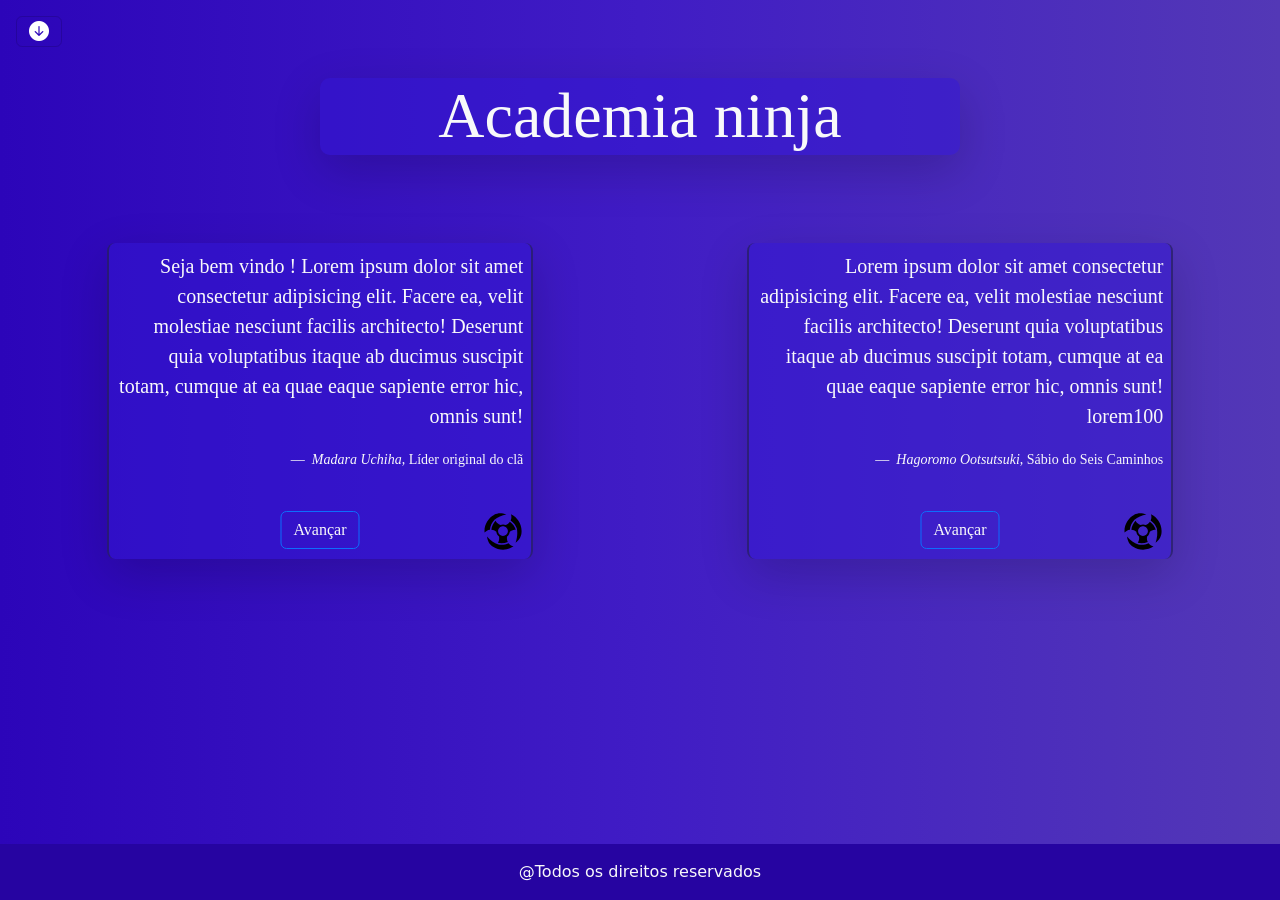
==== index.html @ 0ecd46a5 "Substituindo o documento perfil.html (excluindo-o), pois o sobrevc.html tem a mesma função de exibiç" ====
<!DOCTYPE html>
<html lang="pt-br">

<head>
    <meta charset="UTF-8">
    <meta name="viewport" content="width=device-width, initial-scale=1.0">
    <title>Homepage</title>
    <link rel="stylesheet" href="style.css">
    <link rel="stylesheet" href="node_modules/bootstrap/dist/css/bootstrap.min.css">
    <!-- <link href="https://cdn.jsdelivr.net/npm/bootstrap@5.0.2/dist/css/bootstrap.min.css" rel="stylesheet"
        integrity="sha384-EVSTQN3/azprG1Anm3QDgpJLIm9Nao0Yz1ztcQTwFspd3yD65VohhpuuCOmLASjC" crossorigin="anonymous">
    <script src="https://cdn.jsdelivr.net/npm/bootstrap@5.0.2/dist/js/bootstrap.bundle.min.js"
        integrity="sha384-MrcW6ZMFYlzcLA8Nl+NtUVF0sA7MsXsP1UyJoMp4YLEuNSfAP+JcXn/tWtIaxVXM"
        crossorigin="anonymous"></script> -->
    <link rel="stylesheet" href="https://cdn.jsdelivr.net/npm/bootstrap-icons@1.11.3/font/bootstrap-icons.css">
</head>

<body>

        <nav class="navbar bg-body-trasparent">
            <div class="container-fluid">
                <a class="navbar-brand" href="#"></a>
                <button class="navbar-toggler position-absolute top-0 start-0 mt-3 ms-3" type="button"
                    data-bs-toggle="offcanvas" data-bs-target="#offcanvasNavbar" aria-controls="offcanvasNavbar"
                    aria-label="Toggle navigation">
                    <i class="bi-arrow-down-circle-fill" style="color: white"></i>
                </button>
                <div class="offcanvas offcanvas-start bg-transparent" tabindex="-1" id="offcanvasNavbar"
                    aria-labelledby="offcanvasNavbarLabel">
                    <div class="offcanvas-header">
                        <h5 class="offcanvas-title text-light" id="offcanvasNavbarLabel">Menu</h5>
                        <button type="button" class="btn-close bg-light" data-bs-dismiss="offcanvas"
                            aria-label="Close"></button>
                    </div>

                    <div class="offcanvas-body">
                        <ul class="navbar-nav justify-content-end flex-grow-1 pe-3">
                            <li class="nav-item">
                                <a class="nav-link active text-light" data-bs-toggle="modal"
                                    data-bs-target="#exampleModal" aria-current="page" href="#">
                                    Conheça-nos </a>
                            </li>
                            <li class="nav-item">
                                <a class="nav-link active text-light" aria-current="page" href="#">Home</a>
                            </li>
                            <li class="nav-item">
                                <a class="nav-link text-light" href="/sobrevc/sobrevc.html">Sobre você</a>
                            </li>
                            <li class="nav-item dropdown">
                                <a class="nav-link dropdown-toggle text-light" href="#" role="button"
                                    data-bs-toggle="dropdown" aria-expanded="false">
                                    Dropdown
                                </a>
                                <ul class="dropdown-menu bg-transparent">
                                    <li><a class="dropdown-item text-light"
                                            href="/Form/form.html">Formulário</a></li>
                                    <li><a class="dropdown-item text-light"
                                            href="#">Another action</a></li>
                                    <li><a class="dropdown-item text-light"
                                            href="#">Something else here</a></li>
                                </ul>
                            </li>
                            <ul class="list-inline">
                                <li class="nav-item list-inline-item">
                                    <a class="nav-link text-light bi-instagram list-inline-item me-2" href="https://www.instagram.com/" role="button"
                                        data-bs-toggle="" aria-expanded="false">
                                    </a>
                                </li>
                                <li class="nav-item list-inline-item">
                                    <a class="nav-link text-light bi-twitter-x list-inline-item me-2" href="https://x.com/home" role="button"
                                        data-bs-toggle="" aria-expanded="false">
                                    </a>
                                </li>
                                <li class="nav-item list-inline-item">
                                    <a class="nav-link text-light bi-whatsapp list-inline-item me-2" href="https://web.whatsapp.com/" role="button"
                                        data-bs-toggle="" aria-expanded="false">
                                    </a>
                                </li>
                            </ul>
                        </ul>
                        <form class="d-flex mt-3" role="search">
                            <input class="form-control me-2" type="search" placeholder="Search" aria-label="Search">
                            <button class="btn btn-light btn-outline-primary" type="submit">Search</button>
                        </form>
                    </div>
                </div>
            </div>
        </nav>

        <br><br>

        <div class="text-center shadow-lg col-xxl-6 mx-xxl-auto mt-xxl-1 col-xl-6 mx-xl-auto mt-xl-1 col-lg-6 mx-lg-auto mt-lg-1 col-md-6 mx-md-auto mt-md-1 
        col-sm-8 mx-sm-auto mt-sm-1 col-10 mt-3 mx-auto"
            style="background-color: rgb(50, 22, 211, 0.5); border-radius: 10px;">
            <h1 class="display-3 text-light text-center" style="font-family: fantasy;">Academia ninja</h1>
        </div>

        <br><br><br>

        <div class="container-fluid">
            <div class="row">
                <div class="border-dark border-2 border-opacity-50 border-start border-end rounded-2 shadow-lg p-2 text-light justify-content-center rounded-3 my-2 col-9 mx-auto col-sm-9 mx-sm-auto col-md-8 mx-md-auto col-lg-4 mx-lg-auto col-xl-4 mx-xl-auto col-xxl-4 mx-xxl-auto h300"
                    style="background-color:  rgb(50, 22, 211, 0.5);">
                    <figure class="text-end">
                        <blockquote class="blockquote" cite="Madara Uchiha">
                            Seja bem vindo <span id="name"></span>! Lorem ipsum dolor sit amet consectetur adipisicing elit. Facere ea, velit molestiae nesciunt
                            facilis
                            architecto! Deserunt quia voluptatibus itaque ab ducimus suscipit totam, cumque at ea quae
                            eaque
                            sapiente error hic, omnis sunt!
                        </blockquote>
                        <figcation class="blockquote-footer text-light">
                            <cite>Madara Uchiha</cite>, Líder original do clã
                        </figcation>
                    </figure> <br>
                    <div
                        class="position-relative bottom-0 start-50 translate-middle-x text-light btn btn-outline-primary">
                        Avançar
                    </div>
                    <img src="img/shuriken.svg" alt="" class="img-fluid float-end">
                </div>

                <div class="border-dark border-2 border-opacity-50 border-start border-end rounded-2 shadow-lg p-2 text-light justify-content-center rounded-3 col-9 m-auto col-sm-9 m-sm-auto col-md-8 m-md-auto col-lg-4 m-lg-auto col-xl-4 m-xl-auto col-xxl-4 m-xxl-auto h300"
                    style="background-color:  rgb(50, 22, 211, 0.5);">
                    <figure class="text-end">
                        <blockquote class="blockquote" cite="Madara Uchiha">
                            Lorem ipsum dolor sit amet consectetur adipisicing elit. Facere ea, velit molestiae nesciunt
                            facilis
                            architecto! Deserunt quia voluptatibus itaque ab ducimus suscipit totam, cumque at ea quae
                            eaque
                            sapiente error hic, omnis sunt! lorem100
                        </blockquote>
                        <figcation class="blockquote-footer text-light">
                            <cite>Hagoromo Ootsutsuki</cite>, Sábio do Seis Caminhos
                        </figcation>
                    </figure><br>
                    <div
                        class="position-relative bottom-0 start-50 translate-middle-x text-light btn btn-outline-primary">
                        Avançar
                    </div>
                    <img src="img/shuriken.svg" alt="" class="img-fluid float-end">

                </div>
            </div>
        </div>
        <!-- Modal -->
        <div class="modal fade" id="exampleModal" tabindex="-1" aria-labelledby="exampleModalLabel" aria-hidden="true">
            <div class="modal-dialog">
                <div class="modal-content">
                    <div class="modal-header">
                        <h5 class="modal-title" id="exampleModalLabel">Infos pessoais</h5>
                        <button type="button" class="btn-close" data-bs-dismiss="modal" aria-label="Close"></button>
                    </div>
                    <div class="modal-body">
                        Somos da família Wasabi, seja bem vindo ao clan!
                    </div>
                    <div class="modal-footer">
                        <button type="button" class="btn btn-secondary" data-bs-dismiss="modal">Fechar</button>
                    </div>
                </div>
            </div>
        </div>


        <footer class="p-3 fixed-bottom text-center text-light" style="background-color: #2604a1;">@Todos os direitos reservados</footer>
        <div d-block style="height: 56px"></div>

    <script src="/node_modules/bootstrap/dist/js/bootstrap.bundle.min.js"></script>
    <script src="script.js" defer></script>

</body>

</html>
---- style.css ----
body {
    background: linear-gradient(to right, #2c05b9 0%, #401cc5 50%, #5338b6 100%);
}


li {
    margin-right: 5px;
    text-decoration: none;
}

.frente {
    position: relative;
}


.container-fluid {
    z-index: 1;
}

.container {
    z-index: 1;
}

.h300 {
    max-height: 450px;  
    font-family: fantasy;
}

img {
    max-width: 40px;
    max-height: 40px;
}
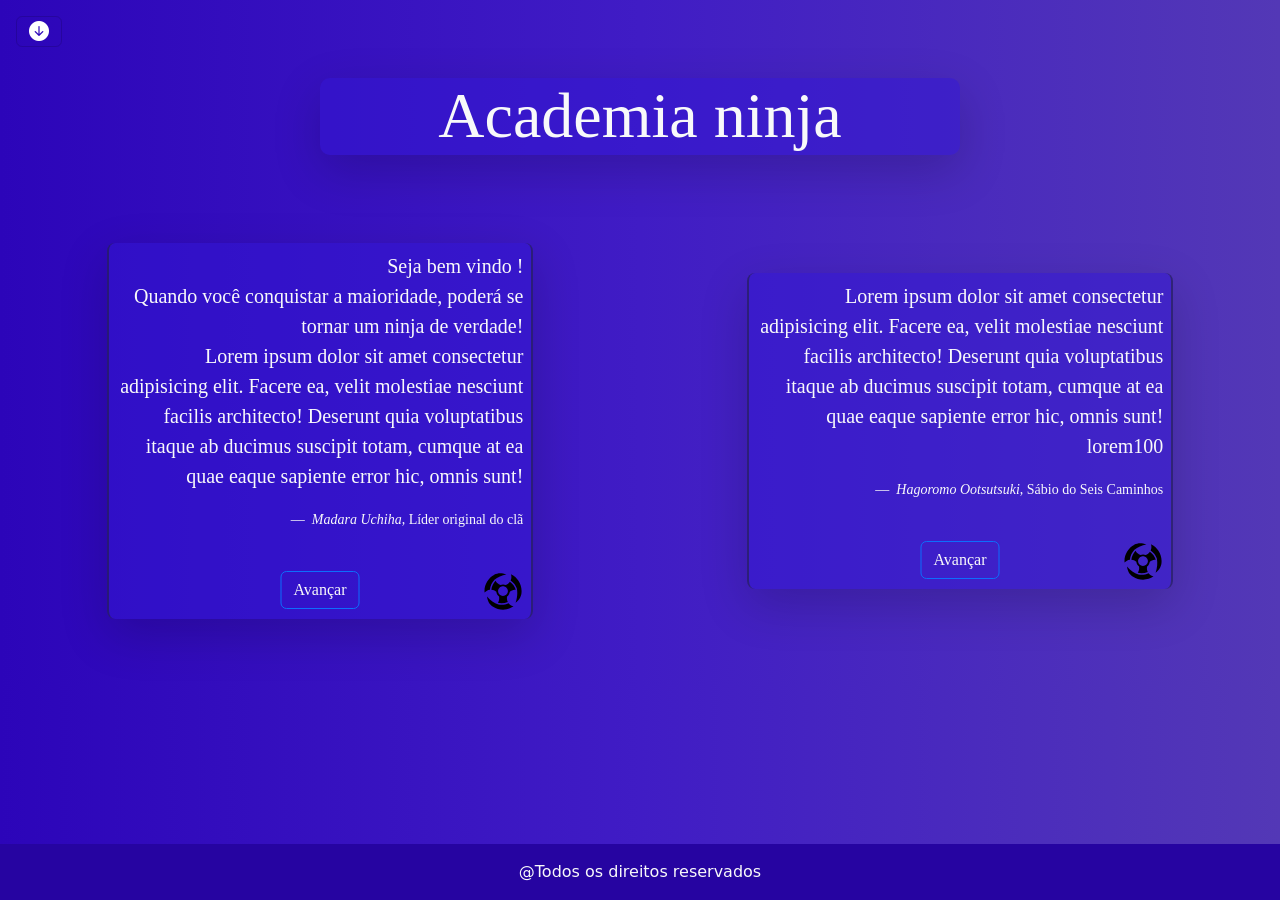
==== commit df3a0533: "Ajustando a responsividade (em col-n) da div com valor Notificações, para melhorar o posicionamento " ====
--- a/index.html
+++ b/index.html
@@ -103,7 +103,7 @@
                     style="background-color:  rgb(50, 22, 211, 0.5);">
                     <figure class="text-end">
                         <blockquote class="blockquote" cite="Madara Uchiha">
-                            Seja bem vindo <span id="name"></span>! Lorem ipsum dolor sit amet consectetur adipisicing elit. Facere ea, velit molestiae nesciunt
+                            Seja bem vindo <span id="name"></span>! <p id="texto"></p> Lorem ipsum dolor sit amet consectetur adipisicing elit. Facere ea, velit molestiae nesciunt
                             facilis
                             architecto! Deserunt quia voluptatibus itaque ab ducimus suscipit totam, cumque at ea quae
                             eaque
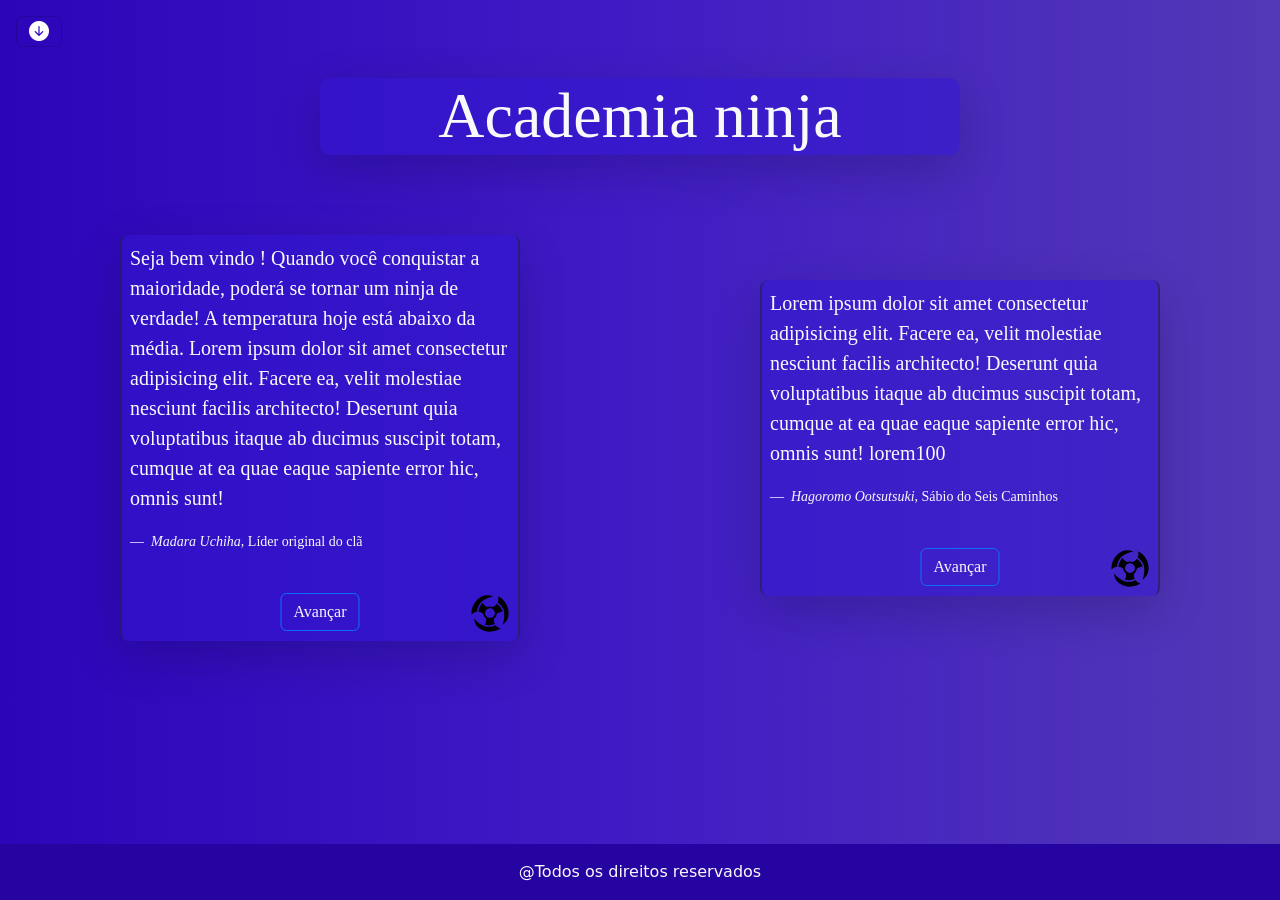
==== commit 950b3e57: "Adicionando um array de temperatura de Londres e verificando cada valor em outra array para retornar" ====
--- a/index.html
+++ b/index.html
@@ -99,11 +99,11 @@
 
         <div class="container-fluid">
             <div class="row">
-                <div class="border-dark border-2 border-opacity-50 border-start border-end rounded-2 shadow-lg p-2 text-light justify-content-center rounded-3 my-2 col-9 mx-auto col-sm-9 mx-sm-auto col-md-8 mx-md-auto col-lg-4 mx-lg-auto col-xl-4 mx-xl-auto col-xxl-4 mx-xxl-auto h300"
-                    style="background-color:  rgb(50, 22, 211, 0.5);">
-                    <figure class="text-end">
+                <div class="border-dark border-2 border-opacity-50 border-start border-end rounded-2 shadow-lg p-4 p-sm-3 p-md-2 text-light justify-content-center rounded-3 col-9 mx-auto col-sm-9 mx-sm-auto col-md-8 mx-md-auto col-lg-4 mx-lg-auto col-xl-4 mx-xl-auto col-xxl-4 mx-xxl-auto"
+                    style="background-color:  rgb(50, 22, 211, 0.5); max-width: 400px; font-family: fantasy;">
+                    <figure class="text-center text-sm-center text-md-start">
                         <blockquote class="blockquote" cite="Madara Uchiha">
-                            Seja bem vindo <span id="name"></span>! <p id="texto"></p> Lorem ipsum dolor sit amet consectetur adipisicing elit. Facere ea, velit molestiae nesciunt
+                            Seja bem vindo <span id="name"></span>! <span id="texto"></span> A temperatura hoje está <span class="" id="temperatura"></span>. Lorem ipsum dolor sit amet consectetur adipisicing elit. Facere ea, velit molestiae nesciunt
                             facilis
                             architecto! Deserunt quia voluptatibus itaque ab ducimus suscipit totam, cumque at ea quae
                             eaque
@@ -120,9 +120,9 @@
                     <img src="img/shuriken.svg" alt="" class="img-fluid float-end">
                 </div>
 
-                <div class="border-dark border-2 border-opacity-50 border-start border-end rounded-2 shadow-lg p-2 text-light justify-content-center rounded-3 col-9 m-auto col-sm-9 m-sm-auto col-md-8 m-md-auto col-lg-4 m-lg-auto col-xl-4 m-xl-auto col-xxl-4 m-xxl-auto h300"
-                    style="background-color:  rgb(50, 22, 211, 0.5);">
-                    <figure class="text-end">
+                <div class="border-dark border-2 border-opacity-50 border-start border-end rounded-2 shadow-lg p-3 p-sm-3 p-md-2 text-light justify-content-center rounded-3 col-9 my-2 mx-auto col-sm-9 m-sm-auto col-md-8 m-md-auto col-lg-4 m-lg-auto col-xl-4 m-xl-auto col-xxl-4 m-xxl-auto"
+                    style="background-color:  rgb(50, 22, 211, 0.5); max-width: 400px; font-family: fantasy;">
+                    <figure class="text-center text-sm-center text-md-start">
                         <blockquote class="blockquote" cite="Madara Uchiha">
                             Lorem ipsum dolor sit amet consectetur adipisicing elit. Facere ea, velit molestiae nesciunt
                             facilis
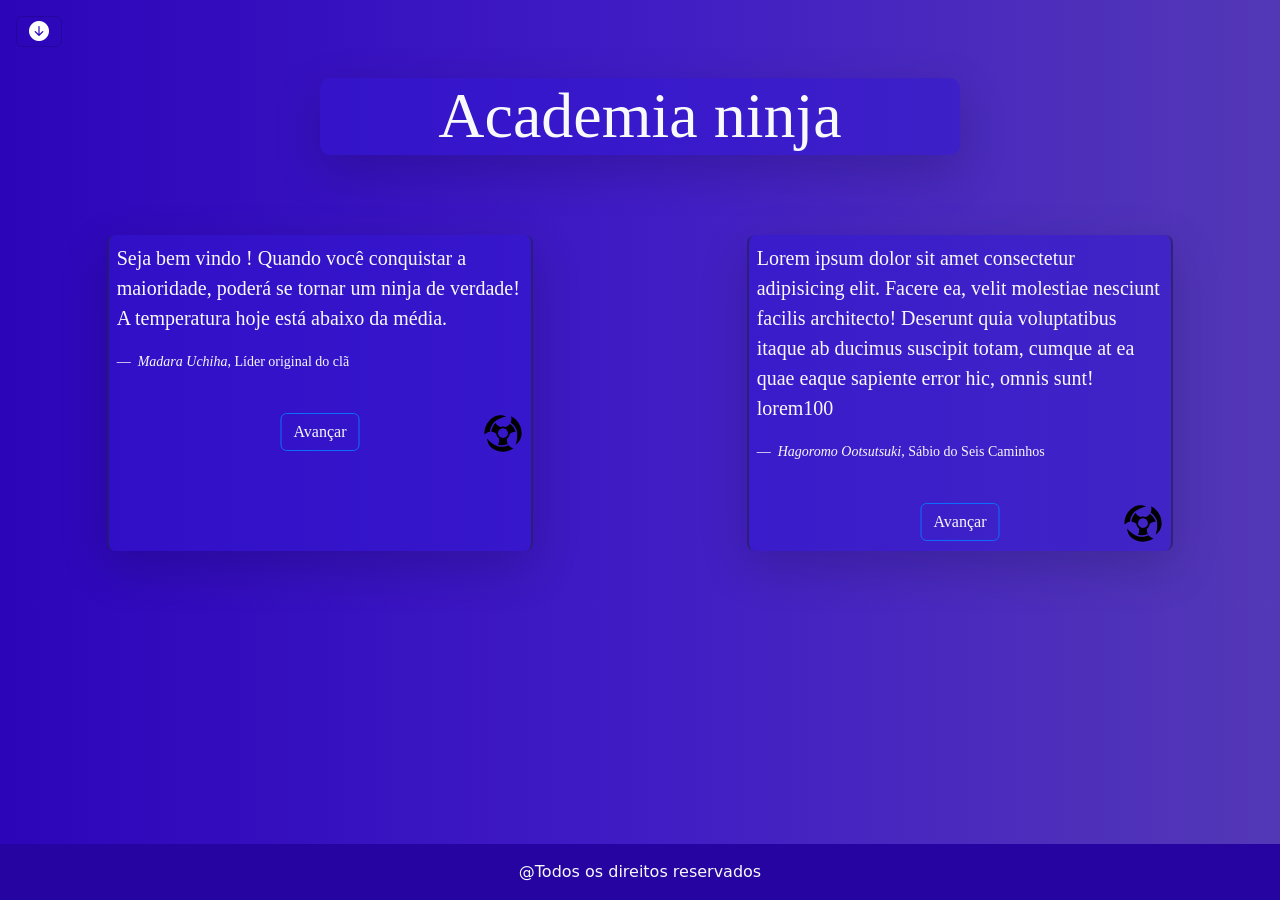
==== commit 881ef105: "Adicionando textos dinâmicos ao meu index.html dependendo do clã que a pessoa digitar no prompt do i" ====
--- a/index.html
+++ b/index.html
@@ -100,14 +100,10 @@
         <div class="container-fluid">
             <div class="row">
                 <div class="border-dark border-2 border-opacity-50 border-start border-end rounded-2 shadow-lg p-4 p-sm-3 p-md-2 text-light justify-content-center rounded-3 col-9 mx-auto col-sm-9 mx-sm-auto col-md-8 mx-md-auto col-lg-4 mx-lg-auto col-xl-4 mx-xl-auto col-xxl-4 mx-xxl-auto"
-                    style="background-color:  rgb(50, 22, 211, 0.5); max-width: 400px; font-family: fantasy;">
+                    style="background-color:  rgb(50, 22, 211, 0.5); max-width: 480px; font-family: fantasy;">
                     <figure class="text-center text-sm-center text-md-start">
                         <blockquote class="blockquote" cite="Madara Uchiha">
-                            Seja bem vindo <span id="name"></span>! <span id="texto"></span> A temperatura hoje está <span class="" id="temperatura"></span>. Lorem ipsum dolor sit amet consectetur adipisicing elit. Facere ea, velit molestiae nesciunt
-                            facilis
-                            architecto! Deserunt quia voluptatibus itaque ab ducimus suscipit totam, cumque at ea quae
-                            eaque
-                            sapiente error hic, omnis sunt!
+                            Seja bem vindo <span id="name"></span>! <span id="texto"></span> A temperatura hoje está <span class="" id="temperatura"></span>. <p class="" id="cla"></p>
                         </blockquote>
                         <figcation class="blockquote-footer text-light">
                             <cite>Madara Uchiha</cite>, Líder original do clã
@@ -121,7 +117,7 @@
                 </div>
 
                 <div class="border-dark border-2 border-opacity-50 border-start border-end rounded-2 shadow-lg p-3 p-sm-3 p-md-2 text-light justify-content-center rounded-3 col-9 my-2 mx-auto col-sm-9 m-sm-auto col-md-8 m-md-auto col-lg-4 m-lg-auto col-xl-4 m-xl-auto col-xxl-4 m-xxl-auto"
-                    style="background-color:  rgb(50, 22, 211, 0.5); max-width: 400px; font-family: fantasy;">
+                    style="background-color:  rgb(50, 22, 211, 0.5); max-width: 480px; font-family: fantasy;">
                     <figure class="text-center text-sm-center text-md-start">
                         <blockquote class="blockquote" cite="Madara Uchiha">
                             Lorem ipsum dolor sit amet consectetur adipisicing elit. Facere ea, velit molestiae nesciunt
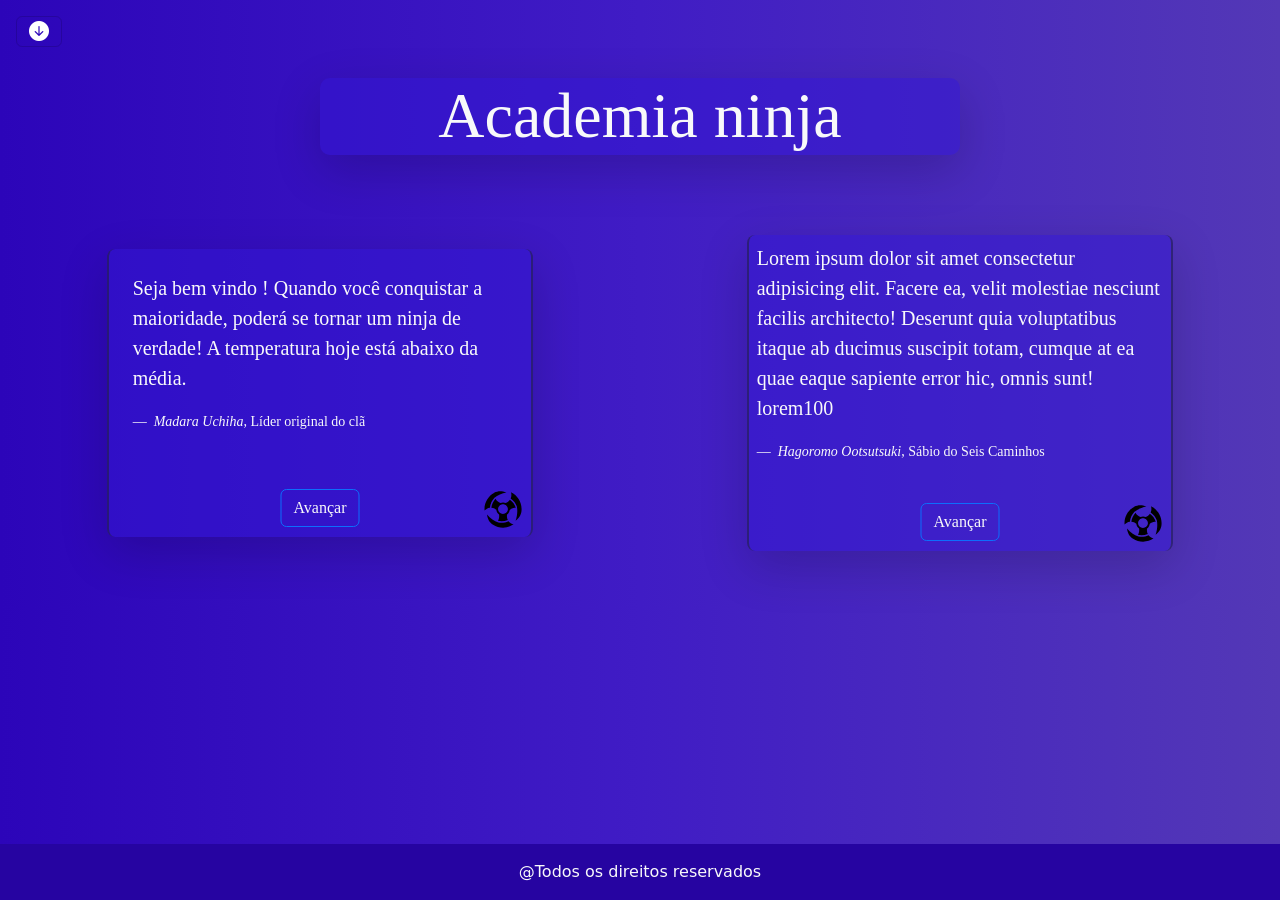
==== commit 437c842d: "Redirecionando para a página sobrevc.html quando clicar no botão da página form" ====
--- a/index.html
+++ b/index.html
@@ -13,156 +13,161 @@
         integrity="sha384-MrcW6ZMFYlzcLA8Nl+NtUVF0sA7MsXsP1UyJoMp4YLEuNSfAP+JcXn/tWtIaxVXM"
         crossorigin="anonymous"></script> -->
     <link rel="stylesheet" href="https://cdn.jsdelivr.net/npm/bootstrap-icons@1.11.3/font/bootstrap-icons.css">
+    <script src="https://code.jquery.com/jquery-3.7.1.js"
+        integrity="sha256-eKhayi8LEQwp4NKxN+CfCh+3qOVUtJn3QNZ0TciWLP4=" crossorigin="anonymous"></script>
 </head>
 
 <body>
 
-        <nav class="navbar bg-body-trasparent">
-            <div class="container-fluid">
-                <a class="navbar-brand" href="#"></a>
-                <button class="navbar-toggler position-absolute top-0 start-0 mt-3 ms-3" type="button"
-                    data-bs-toggle="offcanvas" data-bs-target="#offcanvasNavbar" aria-controls="offcanvasNavbar"
-                    aria-label="Toggle navigation">
-                    <i class="bi-arrow-down-circle-fill" style="color: white"></i>
-                </button>
-                <div class="offcanvas offcanvas-start bg-transparent" tabindex="-1" id="offcanvasNavbar"
-                    aria-labelledby="offcanvasNavbarLabel">
-                    <div class="offcanvas-header">
-                        <h5 class="offcanvas-title text-light" id="offcanvasNavbarLabel">Menu</h5>
-                        <button type="button" class="btn-close bg-light" data-bs-dismiss="offcanvas"
-                            aria-label="Close"></button>
-                    </div>
-
-                    <div class="offcanvas-body">
-                        <ul class="navbar-nav justify-content-end flex-grow-1 pe-3">
-                            <li class="nav-item">
-                                <a class="nav-link active text-light" data-bs-toggle="modal"
-                                    data-bs-target="#exampleModal" aria-current="page" href="#">
-                                    Conheça-nos </a>
-                            </li>
-                            <li class="nav-item">
-                                <a class="nav-link active text-light" aria-current="page" href="#">Home</a>
-                            </li>
-                            <li class="nav-item">
-                                <a class="nav-link text-light" href="/sobrevc/sobrevc.html">Sobre você</a>
-                            </li>
-                            <li class="nav-item dropdown">
-                                <a class="nav-link dropdown-toggle text-light" href="#" role="button"
-                                    data-bs-toggle="dropdown" aria-expanded="false">
-                                    Dropdown
-                                </a>
-                                <ul class="dropdown-menu bg-transparent">
-                                    <li><a class="dropdown-item text-light"
-                                            href="/Form/form.html">Formulário</a></li>
-                                    <li><a class="dropdown-item text-light"
-                                            href="#">Another action</a></li>
-                                    <li><a class="dropdown-item text-light"
-                                            href="#">Something else here</a></li>
-                                </ul>
-                            </li>
-                            <ul class="list-inline">
-                                <li class="nav-item list-inline-item">
-                                    <a class="nav-link text-light bi-instagram list-inline-item me-2" href="https://www.instagram.com/" role="button"
-                                        data-bs-toggle="" aria-expanded="false">
-                                    </a>
-                                </li>
-                                <li class="nav-item list-inline-item">
-                                    <a class="nav-link text-light bi-twitter-x list-inline-item me-2" href="https://x.com/home" role="button"
-                                        data-bs-toggle="" aria-expanded="false">
-                                    </a>
-                                </li>
-                                <li class="nav-item list-inline-item">
-                                    <a class="nav-link text-light bi-whatsapp list-inline-item me-2" href="https://web.whatsapp.com/" role="button"
-                                        data-bs-toggle="" aria-expanded="false">
-                                    </a>
-                                </li>
-                            </ul>
-                        </ul>
-                        <form class="d-flex mt-3" role="search">
-                            <input class="form-control me-2" type="search" placeholder="Search" aria-label="Search">
-                            <button class="btn btn-light btn-outline-primary" type="submit">Search</button>
-                        </form>
-                    </div>
-                </div>
-            </div>
-        </nav>
-
-        <br><br>
-
-        <div class="text-center shadow-lg col-xxl-6 mx-xxl-auto mt-xxl-1 col-xl-6 mx-xl-auto mt-xl-1 col-lg-6 mx-lg-auto mt-lg-1 col-md-6 mx-md-auto mt-md-1 
-        col-sm-8 mx-sm-auto mt-sm-1 col-10 mt-3 mx-auto"
-            style="background-color: rgb(50, 22, 211, 0.5); border-radius: 10px;">
-            <h1 class="display-3 text-light text-center" style="font-family: fantasy;">Academia ninja</h1>
-        </div>
-
-        <br><br><br>
-
+    <nav class="navbar bg-body-trasparent">
         <div class="container-fluid">
-            <div class="row">
-                <div class="border-dark border-2 border-opacity-50 border-start border-end rounded-2 shadow-lg p-4 p-sm-3 p-md-2 text-light justify-content-center rounded-3 col-9 mx-auto col-sm-9 mx-sm-auto col-md-8 mx-md-auto col-lg-4 mx-lg-auto col-xl-4 mx-xl-auto col-xxl-4 mx-xxl-auto"
-                    style="background-color:  rgb(50, 22, 211, 0.5); max-width: 480px; font-family: fantasy;">
-                    <figure class="text-center text-sm-center text-md-start">
-                        <blockquote class="blockquote" cite="Madara Uchiha">
-                            Seja bem vindo <span id="name"></span>! <span id="texto"></span> A temperatura hoje está <span class="" id="temperatura"></span>. <p class="" id="cla"></p>
-                        </blockquote>
-                        <figcation class="blockquote-footer text-light">
-                            <cite>Madara Uchiha</cite>, Líder original do clã
-                        </figcation>
-                    </figure> <br>
-                    <div
-                        class="position-relative bottom-0 start-50 translate-middle-x text-light btn btn-outline-primary">
-                        Avançar
-                    </div>
-                    <img src="img/shuriken.svg" alt="" class="img-fluid float-end">
+            <a class="navbar-brand" href="#"></a>
+            <button class="navbar-toggler position-absolute top-0 start-0 mt-3 ms-3" type="button"
+                data-bs-toggle="offcanvas" data-bs-target="#offcanvasNavbar" aria-controls="offcanvasNavbar"
+                aria-label="Toggle navigation">
+                <i class="bi-arrow-down-circle-fill" style="color: white"></i>
+            </button>
+            <div class="offcanvas offcanvas-start bg-transparent" tabindex="-1" id="offcanvasNavbar"
+                aria-labelledby="offcanvasNavbarLabel">
+                <div class="offcanvas-header">
+                    <h5 class="offcanvas-title text-light" id="offcanvasNavbarLabel">Menu</h5>
+                    <button type="button" class="btn-close bg-light" data-bs-dismiss="offcanvas"
+                        aria-label="Close"></button>
                 </div>
 
-                <div class="border-dark border-2 border-opacity-50 border-start border-end rounded-2 shadow-lg p-3 p-sm-3 p-md-2 text-light justify-content-center rounded-3 col-9 my-2 mx-auto col-sm-9 m-sm-auto col-md-8 m-md-auto col-lg-4 m-lg-auto col-xl-4 m-xl-auto col-xxl-4 m-xxl-auto"
-                    style="background-color:  rgb(50, 22, 211, 0.5); max-width: 480px; font-family: fantasy;">
-                    <figure class="text-center text-sm-center text-md-start">
-                        <blockquote class="blockquote" cite="Madara Uchiha">
-                            Lorem ipsum dolor sit amet consectetur adipisicing elit. Facere ea, velit molestiae nesciunt
-                            facilis
-                            architecto! Deserunt quia voluptatibus itaque ab ducimus suscipit totam, cumque at ea quae
-                            eaque
-                            sapiente error hic, omnis sunt! lorem100
-                        </blockquote>
-                        <figcation class="blockquote-footer text-light">
-                            <cite>Hagoromo Ootsutsuki</cite>, Sábio do Seis Caminhos
-                        </figcation>
-                    </figure><br>
-                    <div
-                        class="position-relative bottom-0 start-50 translate-middle-x text-light btn btn-outline-primary">
-                        Avançar
-                    </div>
-                    <img src="img/shuriken.svg" alt="" class="img-fluid float-end">
-
+                <div class="offcanvas-body">
+                    <ul class="navbar-nav justify-content-end flex-grow-1 pe-3">
+                        <li class="nav-item">
+                            <a class="nav-link active text-light" data-bs-toggle="modal" data-bs-target="#exampleModal"
+                                aria-current="page" href="#">
+                                Conheça-nos </a>
+                        </li>
+                        <li class="nav-item">
+                            <a class="nav-link active text-light" aria-current="page" href="#">Home</a>
+                        </li>
+                        <li class="nav-item">
+                            <a class="nav-link text-light" href="/sobrevc/sobrevc.html">Sobre você</a>
+                        </li>
+                        <li class="nav-item dropdown">
+                            <a class="nav-link dropdown-toggle text-light" href="#" role="button"
+                                data-bs-toggle="dropdown" aria-expanded="false">
+                                Dropdown
+                            </a>
+                            <ul class="dropdown-menu bg-transparent">
+                                <li><a class="dropdown-item text-light" href="/Form/form.html">Formulário</a></li>
+                                <li><a class="dropdown-item text-light" href="#">Another action</a></li>
+                                <li><a class="dropdown-item text-light" href="#">Something else here</a></li>
+                            </ul>
+                        </li>
+                        <ul class="list-inline">
+                            <li class="nav-item list-inline-item">
+                                <a class="nav-link text-light bi-instagram list-inline-item me-2"
+                                    href="https://www.instagram.com/" role="button" data-bs-toggle=""
+                                    aria-expanded="false">
+                                </a>
+                            </li>
+                            <li class="nav-item list-inline-item">
+                                <a class="nav-link text-light bi-twitter-x list-inline-item me-2"
+                                    href="https://x.com/home" role="button" data-bs-toggle="" aria-expanded="false">
+                                </a>
+                            </li>
+                            <li class="nav-item list-inline-item">
+                                <a class="nav-link text-light bi-whatsapp list-inline-item me-2"
+                                    href="https://web.whatsapp.com/" role="button" data-bs-toggle=""
+                                    aria-expanded="false">
+                                </a>
+                            </li>
+                        </ul>
+                    </ul>
+                    <form class="d-flex mt-3" role="search">
+                        <input class="form-control me-2" type="search" placeholder="Search" aria-label="Search">
+                        <button class="btn btn-light btn-outline-primary" type="submit">Search</button>
+                    </form>
                 </div>
             </div>
         </div>
-        <!-- Modal -->
-        <div class="modal fade" id="exampleModal" tabindex="-1" aria-labelledby="exampleModalLabel" aria-hidden="true">
-            <div class="modal-dialog">
-                <div class="modal-content">
-                    <div class="modal-header">
-                        <h5 class="modal-title" id="exampleModalLabel">Infos pessoais</h5>
-                        <button type="button" class="btn-close" data-bs-dismiss="modal" aria-label="Close"></button>
-                    </div>
-                    <div class="modal-body">
-                        Somos da família Wasabi, seja bem vindo ao clan!
-                    </div>
-                    <div class="modal-footer">
-                        <button type="button" class="btn btn-secondary" data-bs-dismiss="modal">Fechar</button>
-                    </div>
+    </nav>
+
+    <br><br>
+
+    <div class="text-center shadow-lg col-xxl-6 mx-xxl-auto mt-xxl-1 col-xl-6 mx-xl-auto mt-xl-1 col-lg-6 mx-lg-auto mt-lg-1 col-md-6 mx-md-auto mt-md-1 
+        col-sm-8 mx-sm-auto mt-sm-1 col-10 mt-3 mx-auto"
+        style="background-color: rgb(50, 22, 211, 0.5); border-radius: 10px;">
+        <h1 class="display-3 text-light text-center" style="font-family: fantasy;">Academia ninja</h1>
+    </div>
+
+    <br><br><br>
+
+    <div class="container-fluid">
+        <div class="row">
+            <div
+                class="border-dark border-2 border-opacity-50 border-start border-end rounded-2 shadow-lg p-4 p-sm-3 p-md-2 text-light justify-content-center rounded-3 col-9 mx-auto my-auto col-sm-9 mx-sm-auto col-md-8 mx-md-auto col-lg-4 mx-lg-auto col-xl-4 mx-xl-auto col-xxl-4 mx-xxl-auto"
+                style="background-color:  rgb(50, 22, 211, 0.5); max-width: 480px; font-family: fantasy;">
+                <figure class="text-center text-sm-center text-md-start p-3">
+                    <blockquote class="blockquote" cite="Madara Uchiha">
+                        Seja bem vindo <span id="name"></span>! <span id="texto"></span> A temperatura hoje está <span
+                            class="" id="temperatura"></span>. <p class="" id="cla"></p>
+                    </blockquote>
+                    <figcation class="blockquote-footer text-light">
+                        <cite>Madara Uchiha</cite>, Líder original do clã
+                    </figcation>
+                </figure> <br>
+                <div class="position-relative bottom-0 start-50 translate-middle-x text-light btn btn-outline-primary">
+                    Avançar
+                </div>
+                <img src="img/shuriken.svg" alt="" class="img-fluid float-end">
+            </div>
+
+            <div
+                class="border-dark border-2 border-opacity-50 border-start border-end rounded-2 shadow-lg p-3 p-sm-3 p-md-2 text-light justify-content-center rounded-3 col-9 my-2 mx-auto my-auto col-sm-9 m-sm-auto col-md-8 m-md-auto col-lg-4 m-lg-auto col-xl-4 m-xl-auto col-xxl-4 m-xxl-auto"
+                style="background-color:  rgb(50, 22, 211, 0.5); max-width: 480px; font-family: fantasy;">
+                <figure class="text-center text-sm-center text-md-start">
+                    <blockquote class="blockquote" cite="Madara Uchiha">
+                        Lorem ipsum dolor sit amet consectetur adipisicing elit. Facere ea, velit molestiae nesciunt
+                        facilis
+                        architecto! Deserunt quia voluptatibus itaque ab ducimus suscipit totam, cumque at ea quae
+                        eaque
+                        sapiente error hic, omnis sunt! lorem100
+                    </blockquote>
+                    <figcation class="blockquote-footer text-light">
+                        <cite>Hagoromo Ootsutsuki</cite>, Sábio do Seis Caminhos
+                    </figcation>
+                </figure><br>
+                <div class="position-relative bottom-0 start-50 translate-middle-x text-light btn btn-outline-primary">
+                    Avançar
+                </div>
+                <img src="img/shuriken.svg" alt="" class="img-fluid float-end">
+
+            </div>
+        </div>
+    </div>
+    <!-- Modal -->
+    <div class="modal fade" id="exampleModal" tabindex="-1" aria-labelledby="exampleModalLabel" aria-hidden="true">
+        <div class="modal-dialog">
+            <div class="modal-content">
+                <div class="modal-header">
+                    <h5 class="modal-title" id="exampleModalLabel">Infos pessoais</h5>
+                    <button type="button" class="btn-close" data-bs-dismiss="modal" aria-label="Close"></button>
+                </div>
+                <div class="modal-body">
+                    Somos da família Wasabi, seja bem vindo ao clan!
+                </div>
+                <div class="modal-footer">
+                    <button type="button" class="btn btn-secondary" data-bs-dismiss="modal">Fechar</button>
                 </div>
             </div>
         </div>
+    </div>
 
 
-        <footer class="p-3 fixed-bottom text-center text-light" style="background-color: #2604a1;">@Todos os direitos reservados</footer>
-        <div d-block style="height: 56px"></div>
+    <footer class="p-3 fixed-bottom text-center text-light" style="background-color: #2604a1;">@Todos os direitos
+        reservados</footer>
+    <div d-block style="height: 56px"></div>
 
     <script src="/node_modules/bootstrap/dist/js/bootstrap.bundle.min.js"></script>
-    <script src="script.js" defer></script>
+    <script src="script.js"></script>
+
+
 
 </body>
 
